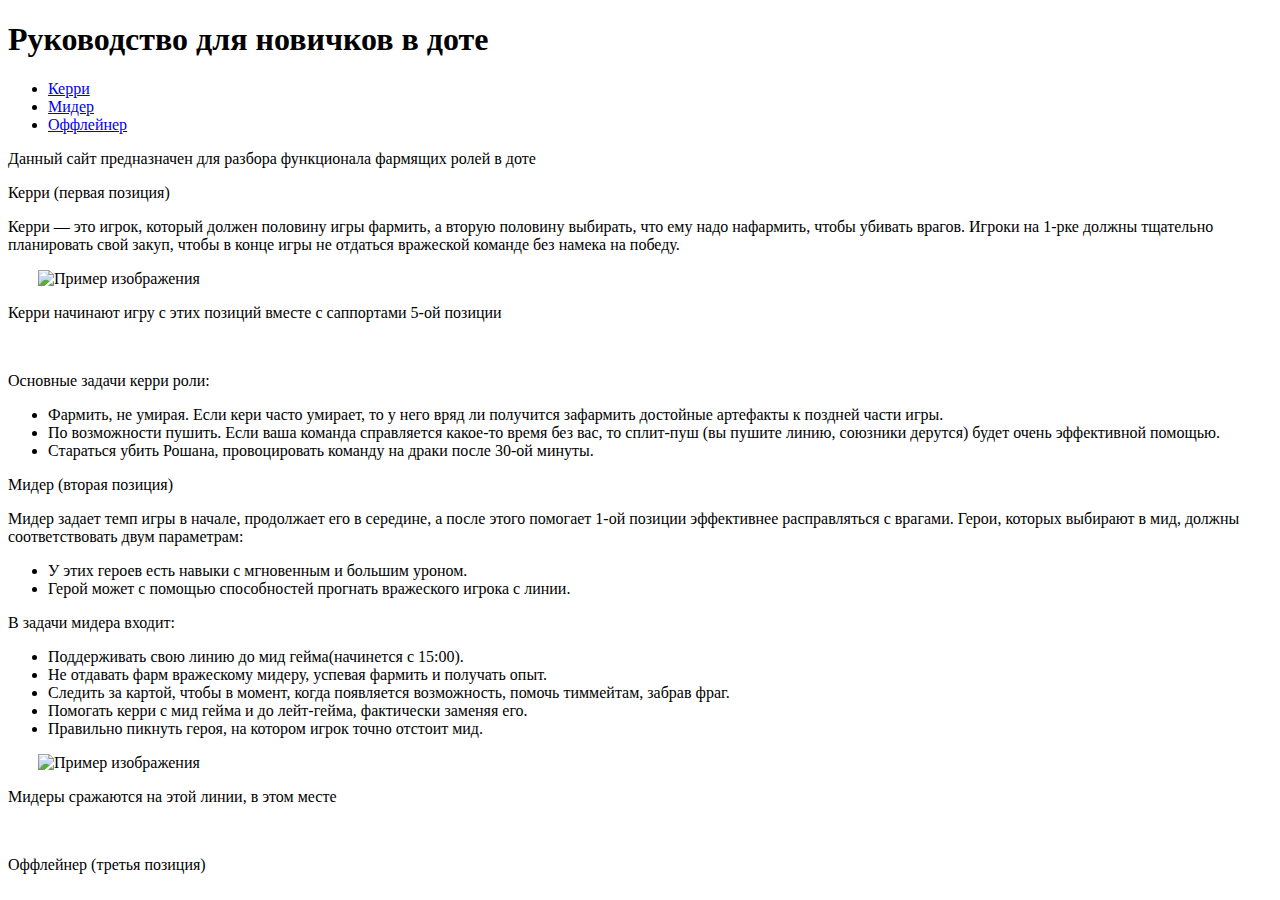
==== index.html @ 45c42ef4 "Почти конец" ====
<!DOCTYPE html>
<html lang="ru">
<head>
    <meta charset="UTF-8">
    <title>Введние в доту</title>
</head>
<body>
    <header>
        <h1>Руководство для новичков в доте</h1>
        <nav>
            <ul>
                <li><a href="#carry">Керри</a></li>
                <li><a href="#mid">Мидер</a></li>
                <li><a href="#harder">Оффлейнер</a></li>
            </ul>
        </nav>
    </header>
    <main>
        <section>
        <p>Данный сайт предназначен для разбора функционала фармящих ролей в доте</p>
        </section>
        <section id="carry">
            <p>Керри (первая позиция)</p>
            <p>Керри — это игрок, который должен половину игры фармить, а вторую половину выбирать, что ему надо нафармить, чтобы убивать врагов.
            Игроки на 1-рке должны тщательно планировать свой закуп, чтобы в конце игры не отдаться вражеской команде без намека на победу. 
            </p>
            <dif style="margin: 30px;">
                <img src="https://1lag.com/wp-content/uploads/2022/11/image-387.png" alt="Пример изображения" >
                <p>Керри начинают игру с этих позиций вместе с саппортами 5-ой позиции</p>
            </dif> 
            <p>Основные задачи керри роли:
                <ul>
                    <li>Фармить, не умирая. Если кери часто умирает, то у него вряд ли получится зафармить достойные артефакты к поздней части игры. </li>
                    <li>По возможности пушить. Если ваша команда справляется какое-то время без вас, то сплит-пуш (вы пушите линию, союзники дерутся) будет очень эффективной помощью. </li>
                    <li>Стараться убить Рошана, провоцировать команду на драки после 30-ой минуты.</li>
                </ul>
            </p>
        </section>
        <section id="mid">
            <p>Мидер (вторая позиция)</p>
            <p>Мидер задает темп игры в начале, продолжает его в середине, а после этого помогает 1-ой позиции эффективнее расправляться с врагами. Герои, которых выбирают в мид, должны соответствовать двум параметрам: 
                <ul>
                    <li>У этих героев есть навыки с мгновенным и большим уроном. </li>
                    <li>Герой может с помощью способностей прогнать вражеского игрока с линии. </li>
                </ul>
            </p>
            <p>В задачи мидера входит:
                <ul>
                    <li>Поддерживать свою линию до мид гейма(начинется с 15:00).</li>
                    <li>Не отдавать фарм вражескому мидеру, успевая фармить и получать опыт.</li>
                    <li>Следить за картой, чтобы в момент, когда появляется возможность, помочь тиммейтам, забрав фраг. </li>
                    <li>Помогать керри с мид гейма и до лейт-гейма, фактически заменяя его. </li>
                    <li>Правильно пикнуть героя, на котором игрок точно отстоит мид. </li>
                </ul>
            </p>
            <dif style="margin: 30px;">
                <img src="https://1lag.com/wp-content/uploads/2022/11/image-389.png" alt="Пример изображения" >
                <p>Мидеры сражаются на этой линии, в этом месте</p>
            </dif>
        </section>
        <section id="harder">
            <p>Оффлейнер (третья позиция)</p>

        </section>
    </main>

    
    
</body>
</html>
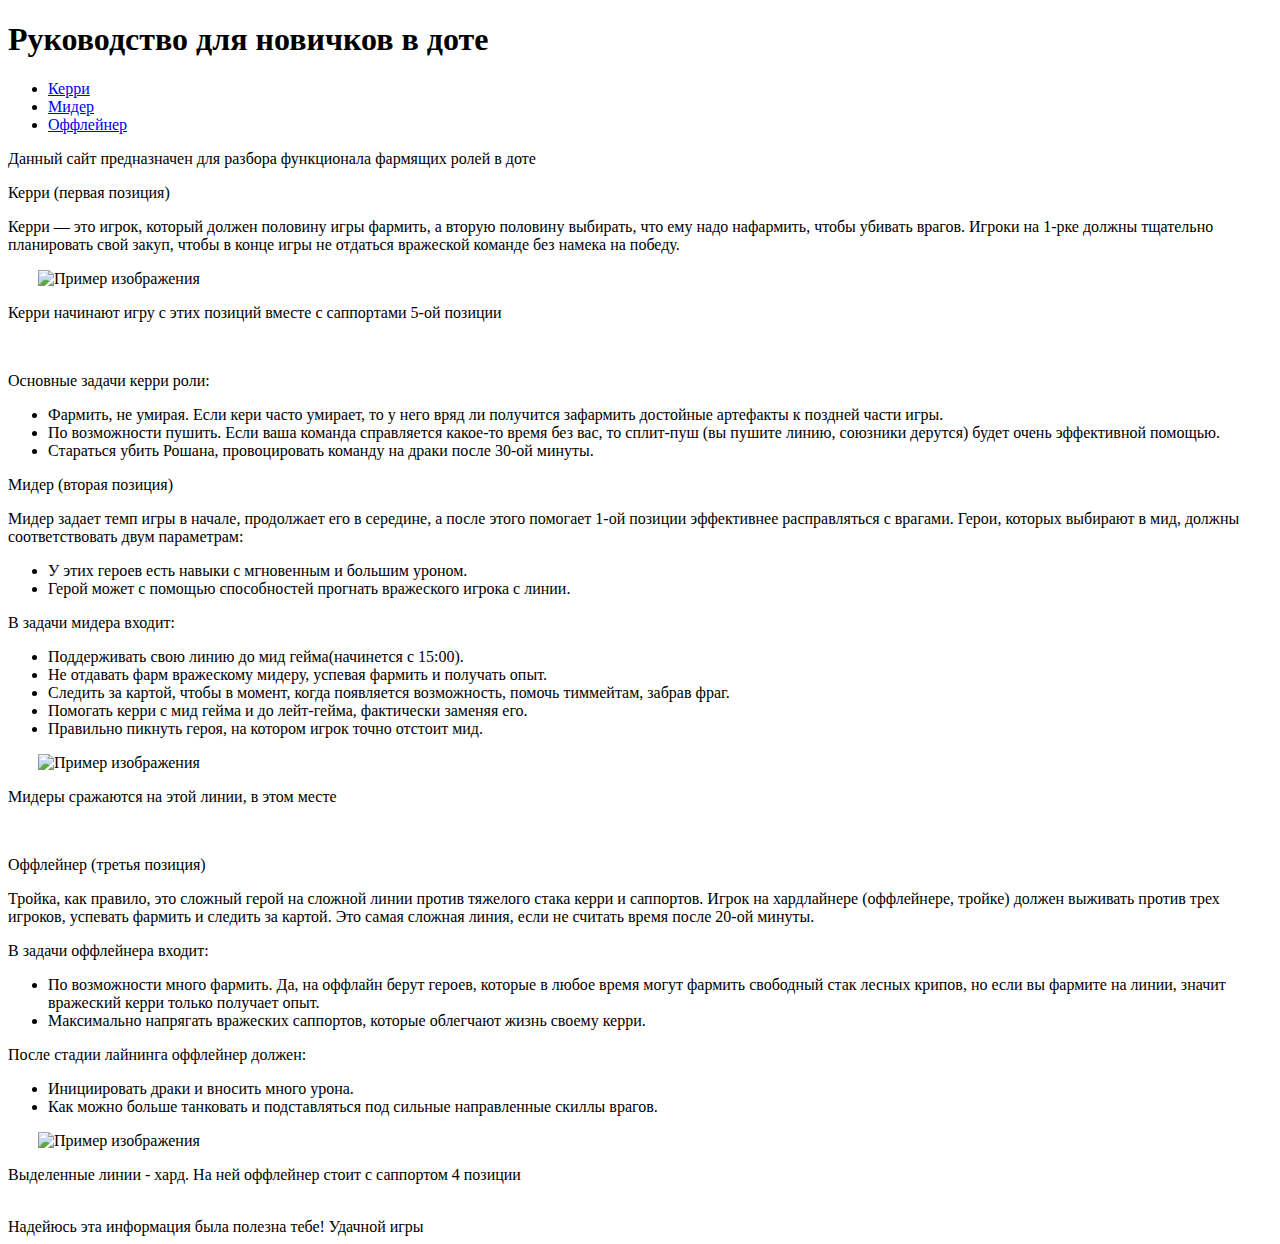
==== commit c397224a: "Страница без css" ====
--- a/index.html
+++ b/index.html
@@ -60,10 +60,28 @@
         </section>
         <section id="harder">
             <p>Оффлейнер (третья позиция)</p>
-
+            <p>Тройка, как правило, это сложный герой на сложной линии против тяжелого стака керри и саппортов. 
+                Игрок на хардлайнере (оффлейнере, тройке) должен выживать против трех игроков, успевать фармить и следить за картой. 
+                Это самая сложная линия, если не считать время после 20-ой минуты.</p>
+            <p>В задачи оффлейнера входит:
+                <ul>
+                    <li>По возможности много фармить. Да, на оффлайн берут героев, которые в любое время могут фармить свободный стак лесных крипов, но если вы фармите на линии, значит вражеский керри только получает опыт. </li>
+                    <li>Максимально напрягать вражеских саппортов, которые облегчают жизнь своему керри. </li>
+                </ul>
+            </p>
+            <p>После стадии лайнинга оффлейнер должен:
+                <ul>
+                    <li>Инициировать драки и вносить много урона.</li>
+                    <li>Как можно больше танковать и подставляться под сильные направленные скиллы врагов. </li>
+                </ul>
+            </p>
+            <dif style="margin: 30px;">
+                <img src="https://1lag.com/wp-content/uploads/2022/11/image-391.png" alt="Пример изображения" >
+                <p>Выделенные линии - хард. На ней оффлейнер стоит с саппортом 4 позиции</p>
+            </dif>
         </section>
     </main>
-
+    <footer>Надейюсь эта информация была полезна тебе! Удачной игры</footer>
     
     
 </body>
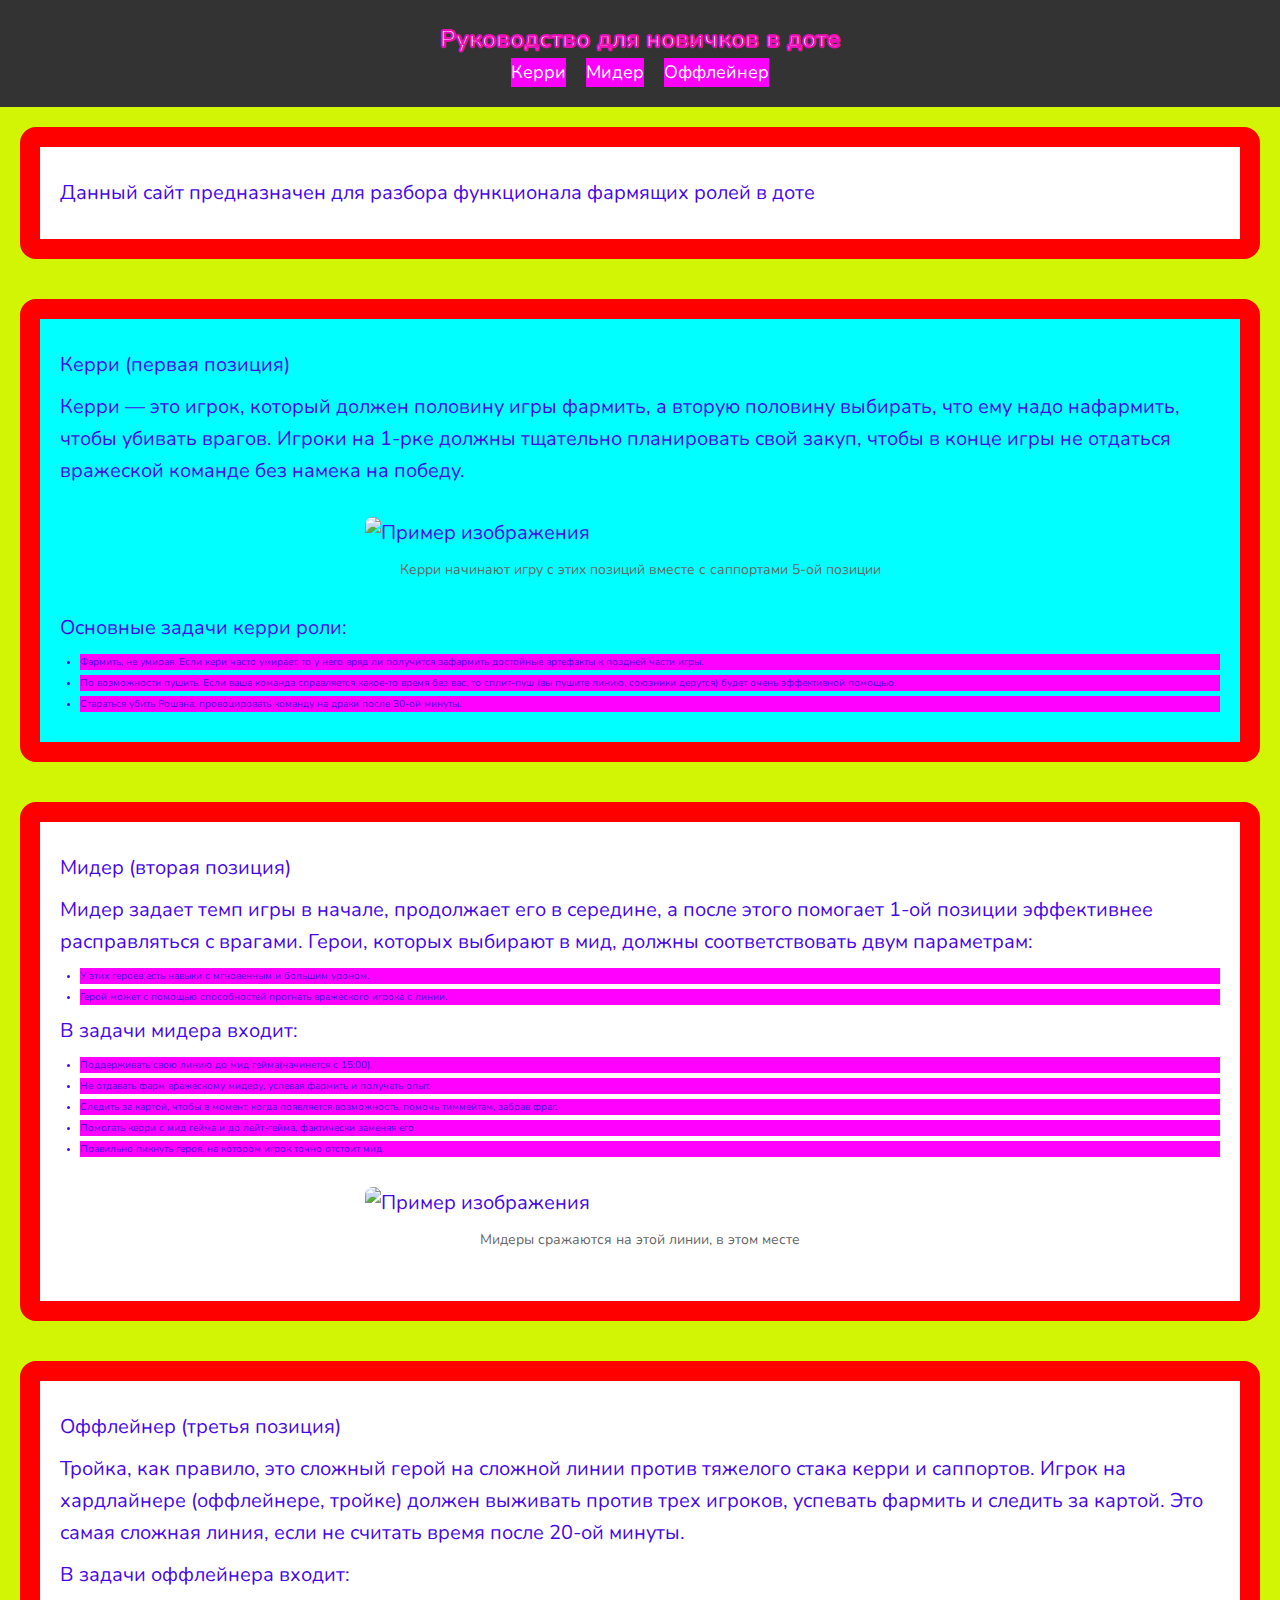
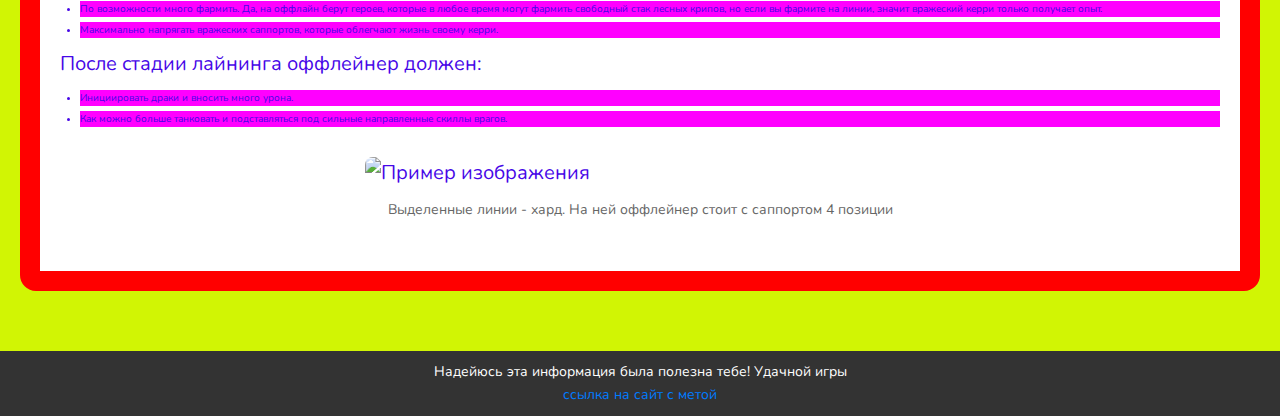
==== commit 17964c04: "lab3" ====
--- a/index.html
+++ b/index.html
@@ -3,6 +3,8 @@
 <head>
     <meta charset="UTF-8">
     <title>Введние в доту</title>
+    <link rel="stylesheet" href="ok.css">
+    <link href="https://fonts.googleapis.com/css2?family=Nunito:ital,wght@0,200..1000;1,200..1000&display=swap" rel="stylesheet">
 </head>
 <body>
     <header>
@@ -24,10 +26,10 @@
             <p>Керри — это игрок, который должен половину игры фармить, а вторую половину выбирать, что ему надо нафармить, чтобы убивать врагов.
             Игроки на 1-рке должны тщательно планировать свой закуп, чтобы в конце игры не отдаться вражеской команде без намека на победу. 
             </p>
-            <dif style="margin: 30px;">
+            <div style="margin: 30px;">
                 <img src="https://1lag.com/wp-content/uploads/2022/11/image-387.png" alt="Пример изображения" >
                 <p>Керри начинают игру с этих позиций вместе с саппортами 5-ой позиции</p>
-            </dif> 
+            </div> 
             <p>Основные задачи керри роли:
                 <ul>
                     <li>Фармить, не умирая. Если кери часто умирает, то у него вряд ли получится зафармить достойные артефакты к поздней части игры. </li>
@@ -53,10 +55,10 @@
                     <li>Правильно пикнуть героя, на котором игрок точно отстоит мид. </li>
                 </ul>
             </p>
-            <dif style="margin: 30px;">
+            <div style="margin: 30px;">
                 <img src="https://1lag.com/wp-content/uploads/2022/11/image-389.png" alt="Пример изображения" >
                 <p>Мидеры сражаются на этой линии, в этом месте</p>
-            </dif>
+            </div>
         </section>
         <section id="harder">
             <p>Оффлейнер (третья позиция)</p>
@@ -70,18 +72,21 @@
                 </ul>
             </p>
             <p>После стадии лайнинга оффлейнер должен:
+                
                 <ul>
                     <li>Инициировать драки и вносить много урона.</li>
                     <li>Как можно больше танковать и подставляться под сильные направленные скиллы врагов. </li>
                 </ul>
             </p>
-            <dif style="margin: 30px;">
+            <div style="margin: 30px;">
                 <img src="https://1lag.com/wp-content/uploads/2022/11/image-391.png" alt="Пример изображения" >
                 <p>Выделенные линии - хард. На ней оффлейнер стоит с саппортом 4 позиции</p>
-            </dif>
+            </div>
         </section>
     </main>
-    <footer>Надейюсь эта информация была полезна тебе! Удачной игры</footer>
+    <footer>Надейюсь эта информация была полезна тебе! Удачной игры
+        <li><a href="https://dota2protracker.com"> ссылка на сайт с метой</a></li>
+    </footer>
     
     
 </body>
--- a/ok.css
+++ b/ok.css
@@ -0,0 +1,128 @@
+html {
+    scroll-behavior: smooth;
+}
+
+body {
+    font-family: Nunito;
+    font-size: 20px;
+    font-weight: 400;
+    line-height: 1.6;
+    margin: 0;
+    padding: 0;
+    background-color: #d1f504;
+    color: #4707e7;
+    cursor: url(cur.png), auto;
+}
+
+header {
+    background-color: #333;
+    color: white;
+    padding: 20px 10px;
+    text-align: center;
+}
+
+header h1 {
+    margin: 0;
+    font-size: 24px;
+}
+
+nav ul {
+    list-style: none;
+    padding: 0;
+    margin: 0;
+    display: flex;
+    justify-content: center;
+    gap: 20px;
+}
+
+nav ul li {
+    display: inline;
+}
+
+nav ul li a {
+    color: white;
+    text-decoration: none;
+    font-size: 18px;
+}
+
+nav ul li a:hover {
+    text-decoration: underline;
+}
+
+main {
+    padding: 20px;
+}
+
+section {
+    margin-bottom: 40px;
+    padding: 20px;
+    background: white;
+    border-radius: 16px;
+    border: 20px solid red;
+}
+
+section p {
+    margin: 10px 0;
+}
+
+section ul {
+    margin: 10px 0 10px 20px;
+    padding-left: 0;
+}
+
+section ul li {
+    margin: 5px 0;
+}
+
+section img {
+    max-width: 100%;
+    height: auto;
+    display: block;
+    margin: 10px auto;
+    border-radius: 8px;
+    
+}
+
+section div p {
+    font-size: 14px;
+    text-align: center;
+    margin-top: 10px;
+    color: #666;
+}
+
+a {
+    color: #007BFF;
+    text-decoration: none;
+}
+
+a:hover {
+    text-decoration: underline;
+}
+
+footer {
+    background-color: #333;
+    color: white;
+    text-align: center;
+    padding: 10px;
+    font-size: 14px;
+    
+}
+
+img {
+    width: 50%;
+    height: 50%;
+    object-fit: cover;
+  }
+ul>li{
+    background-color: magenta;
+    font-size: 10px;
+}
+
+h1 {
+    -webkit-text-stroke: 2px rgb(233, 15, 182);
+    color: white;
+  }
+
+#carry {
+    background-color: aqua;
+}
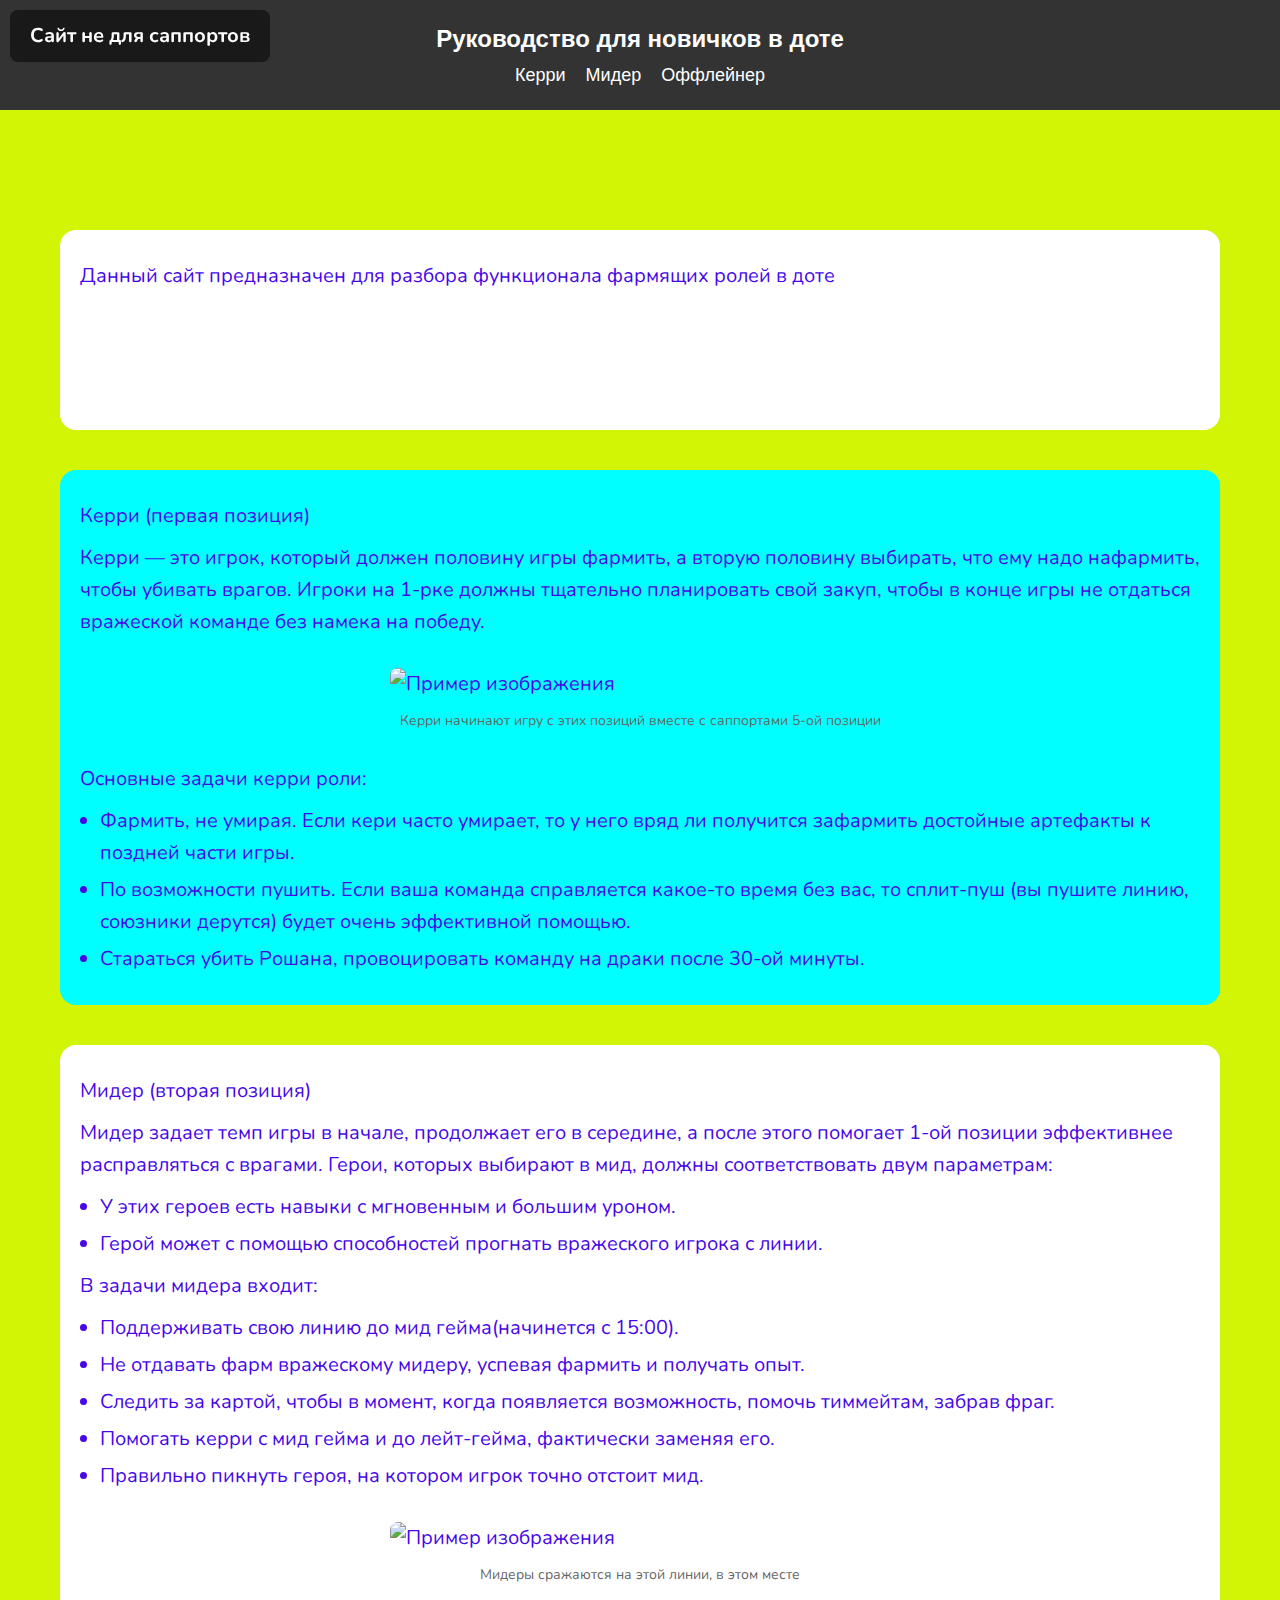
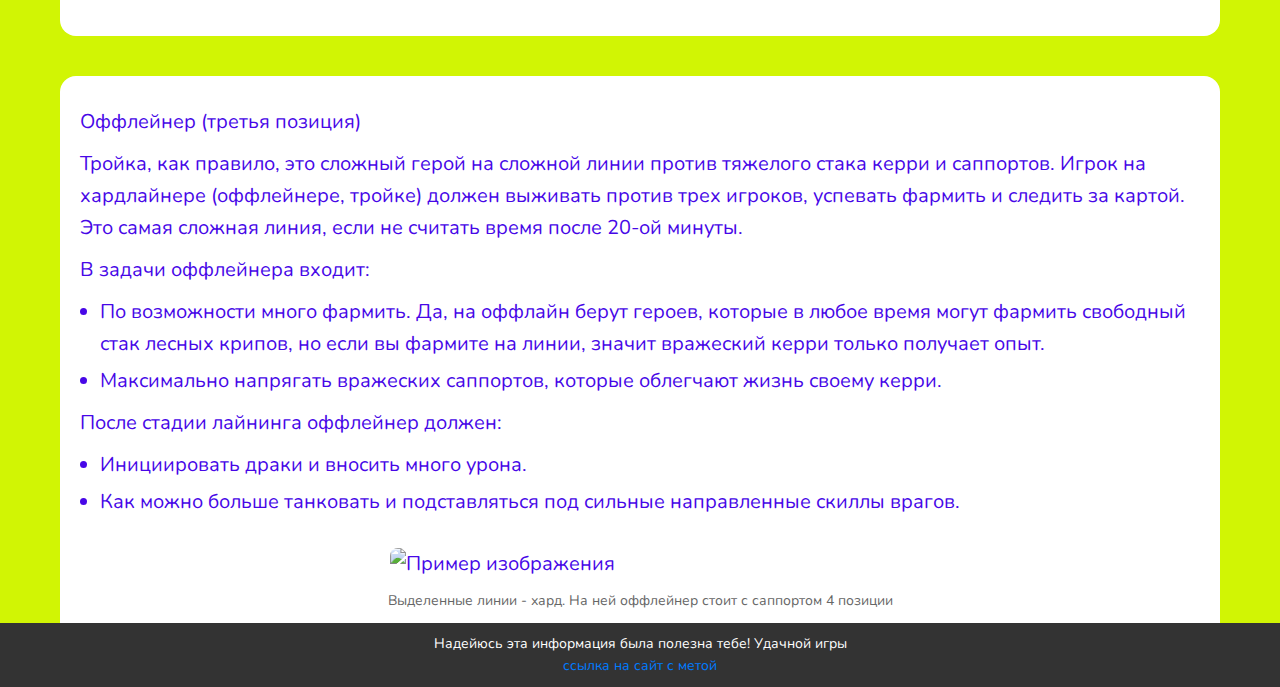
==== commit 36973bf6: "4lab" ====
--- a/index.html
+++ b/index.html
@@ -83,6 +83,10 @@
                 <p>Выделенные линии - хард. На ней оффлейнер стоит с саппортом 4 позиции</p>
             </div>
         </section>
+        <!-- Абсолютно позиционированный элемент -->
+        <div id="absolute-message">
+            Сайт не для саппортов
+        </div>
     </main>
     <footer>Надейюсь эта информация была полезна тебе! Удачной игры
         <li><a href="https://dota2protracker.com"> ссылка на сайт с метой</a></li>
@@ -90,4 +94,4 @@
     
     
 </body>
-</html>+</html>
--- a/ok.css
+++ b/ok.css
@@ -1,9 +1,14 @@
+
+* {
+    box-sizing: border-box;
+}
+
 html {
     scroll-behavior: smooth;
 }
 
 body {
-    font-family: Nunito;
+    font-family: Nunito, sans-serif;
     font-size: 20px;
     font-weight: 400;
     line-height: 1.6;
@@ -12,18 +17,25 @@
     background-color: #d1f504;
     color: #4707e7;
     cursor: url(cur.png), auto;
+    height: 100%;
+    width: 100%;
 }
 
 header {
+    font-family: Arial;
     background-color: #333;
     color: white;
     padding: 20px 10px;
     text-align: center;
+    width: 100%;
+    height: auto;
+    position: relative; /* Позиционирование для использования в дальнейшем */
 }
 
 header h1 {
     margin: 0;
     font-size: 24px;
+    width: 100%;
 }
 
 nav ul {
@@ -33,6 +45,8 @@
     display: flex;
     justify-content: center;
     gap: 20px;
+    width: 100%;
+    max-width: 1500px; /* Ограничиваем максимальную ширину */
 }
 
 nav ul li {
@@ -51,6 +65,10 @@
 
 main {
     padding: 20px;
+    width: 100%;
+    max-width: 1200px;
+    min-width: 320px; /* Минимальная ширина для мобильных устройств */
+    margin: 0 auto; /* Центрируем основной контент */
 }
 
 section {
@@ -58,11 +76,16 @@
     padding: 20px;
     background: white;
     border-radius: 16px;
-    border: 20px solid red;
+    width: 100%;
+    max-width: 100%; /* Ширина будет адаптироваться к родительскому элементу */
+    min-height: 200px; /* Минимальная высота секции */
+    position: relative; /* Позиционирование для контента внутри секции */
+    top: 100px;
 }
 
 section p {
     margin: 10px 0;
+    
 }
 
 section ul {
@@ -80,7 +103,9 @@
     display: block;
     margin: 10px auto;
     border-radius: 8px;
-    
+    width: 100%;
+    max-width: 500px; /* Ограничиваем максимальную ширину для изображений */
+    min-width: 150px; /* Минимальная ширина изображения */
 }
 
 section div p {
@@ -105,24 +130,38 @@
     text-align: center;
     padding: 10px;
     font-size: 14px;
-    
+    position: relative; /* Позиционирование для работы с z-index */
+    width: 100%;
 }
 
 img {
-    width: 50%;
-    height: 50%;
-    object-fit: cover;
-  }
-ul>li{
-    background-color: magenta;
-    font-size: 10px;
+    width: 100%; /* Все изображения адаптируются к ширине родительского контейнера */
+    height: auto;
+    object-fit: contain; /* Сохранение пропорций изображений */
+    max-width: 600px;
+    min-width: 100px;
 }
-
-h1 {
-    -webkit-text-stroke: 2px rgb(233, 15, 182);
-    color: white;
-  }
 
 #carry {
     background-color: aqua;
+    width: 100%;
+    max-width: 1500px;
+    min-width: 200px;
+    position: relative; /* Позиционирование для конкретного элемента */
+    z-index: 5;
 }
+
+/* Абсолютное позиционирование для надписи */
+#absolute-message {
+    position: absolute;
+    position: fixed; /* Фиксированное позиционирование */
+    top: 10px; /* Располагаем в 10px от верхнего края */
+    left: 10px; /* Располагаем в 10px от левого края */
+    background-color: rgba(0, 0, 0, 0.5); /* Полупрозрачный черный фон */
+    color: white;
+    padding: 10px 20px;
+    font-size: 20px;
+    font-weight: bold;
+    border-radius: 8px;
+    z-index: 20; /* Устанавливаем z-index для отображения над другими элементами */
+}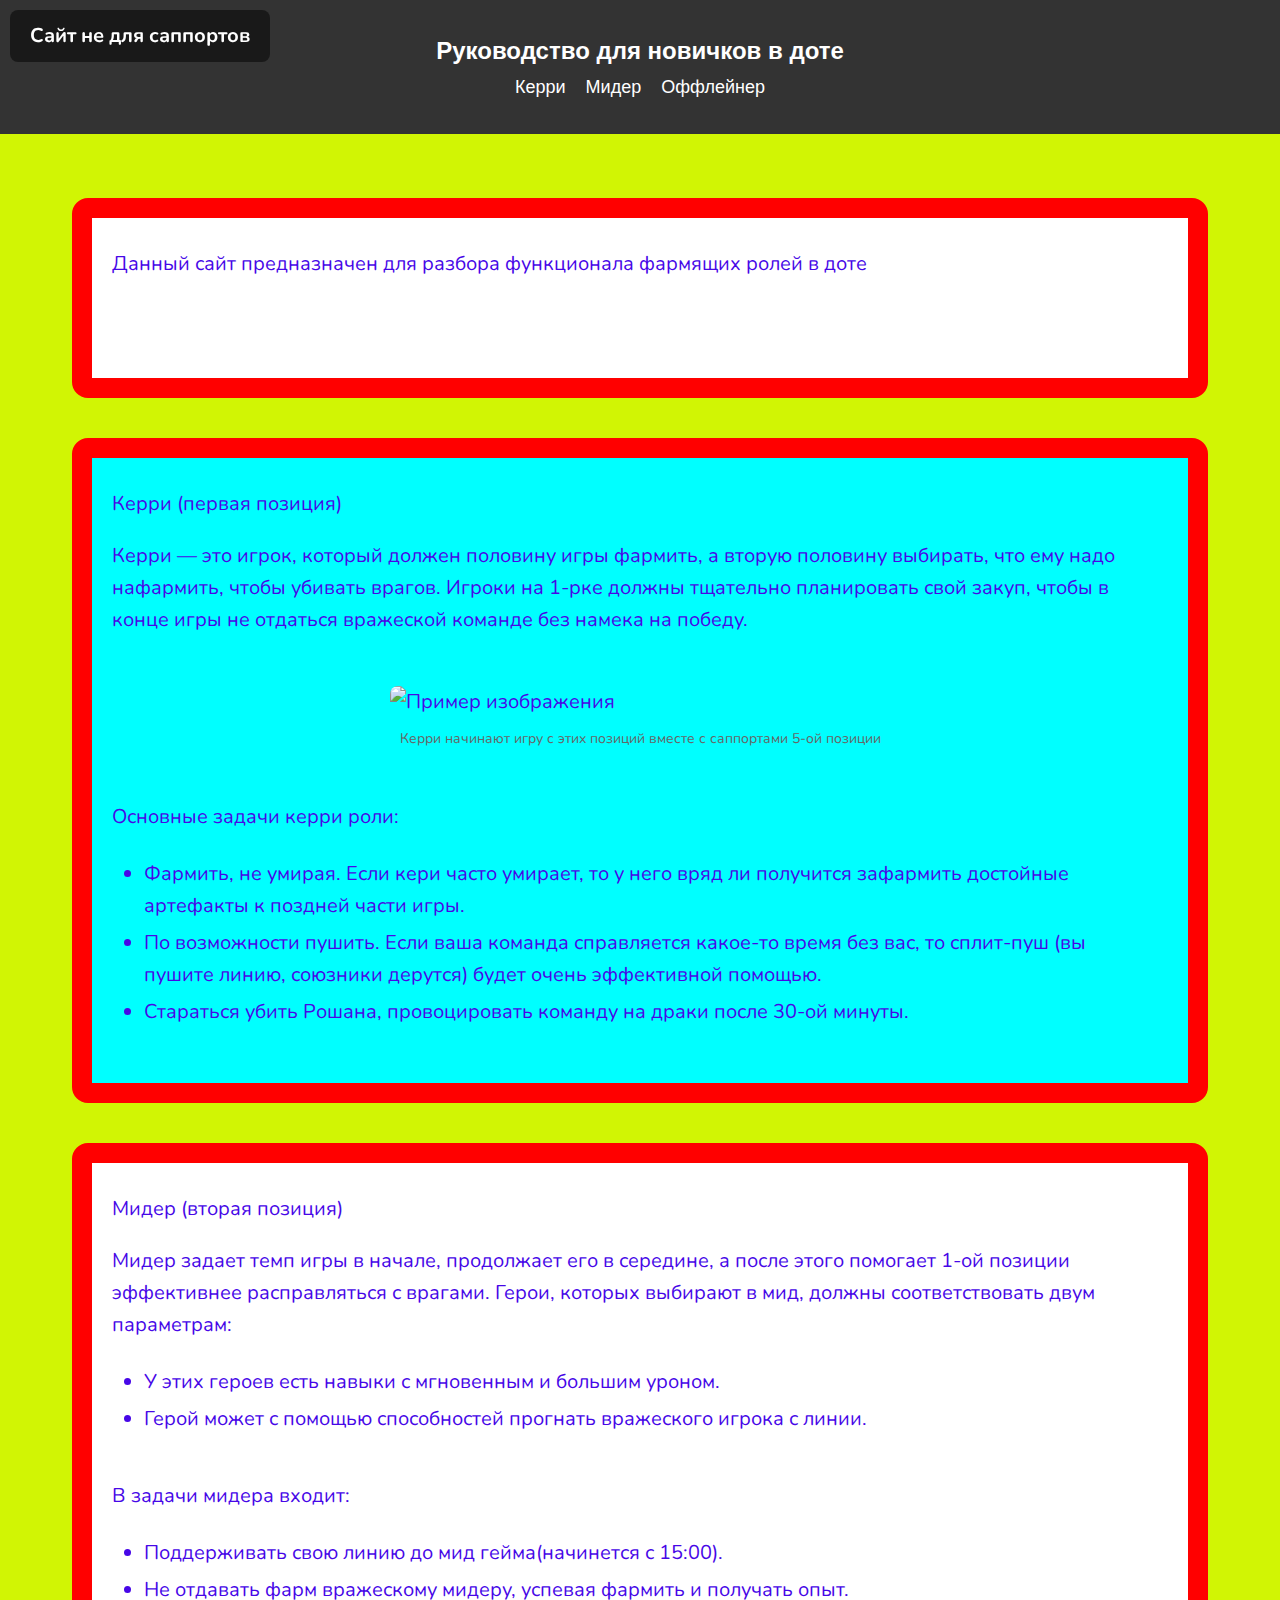
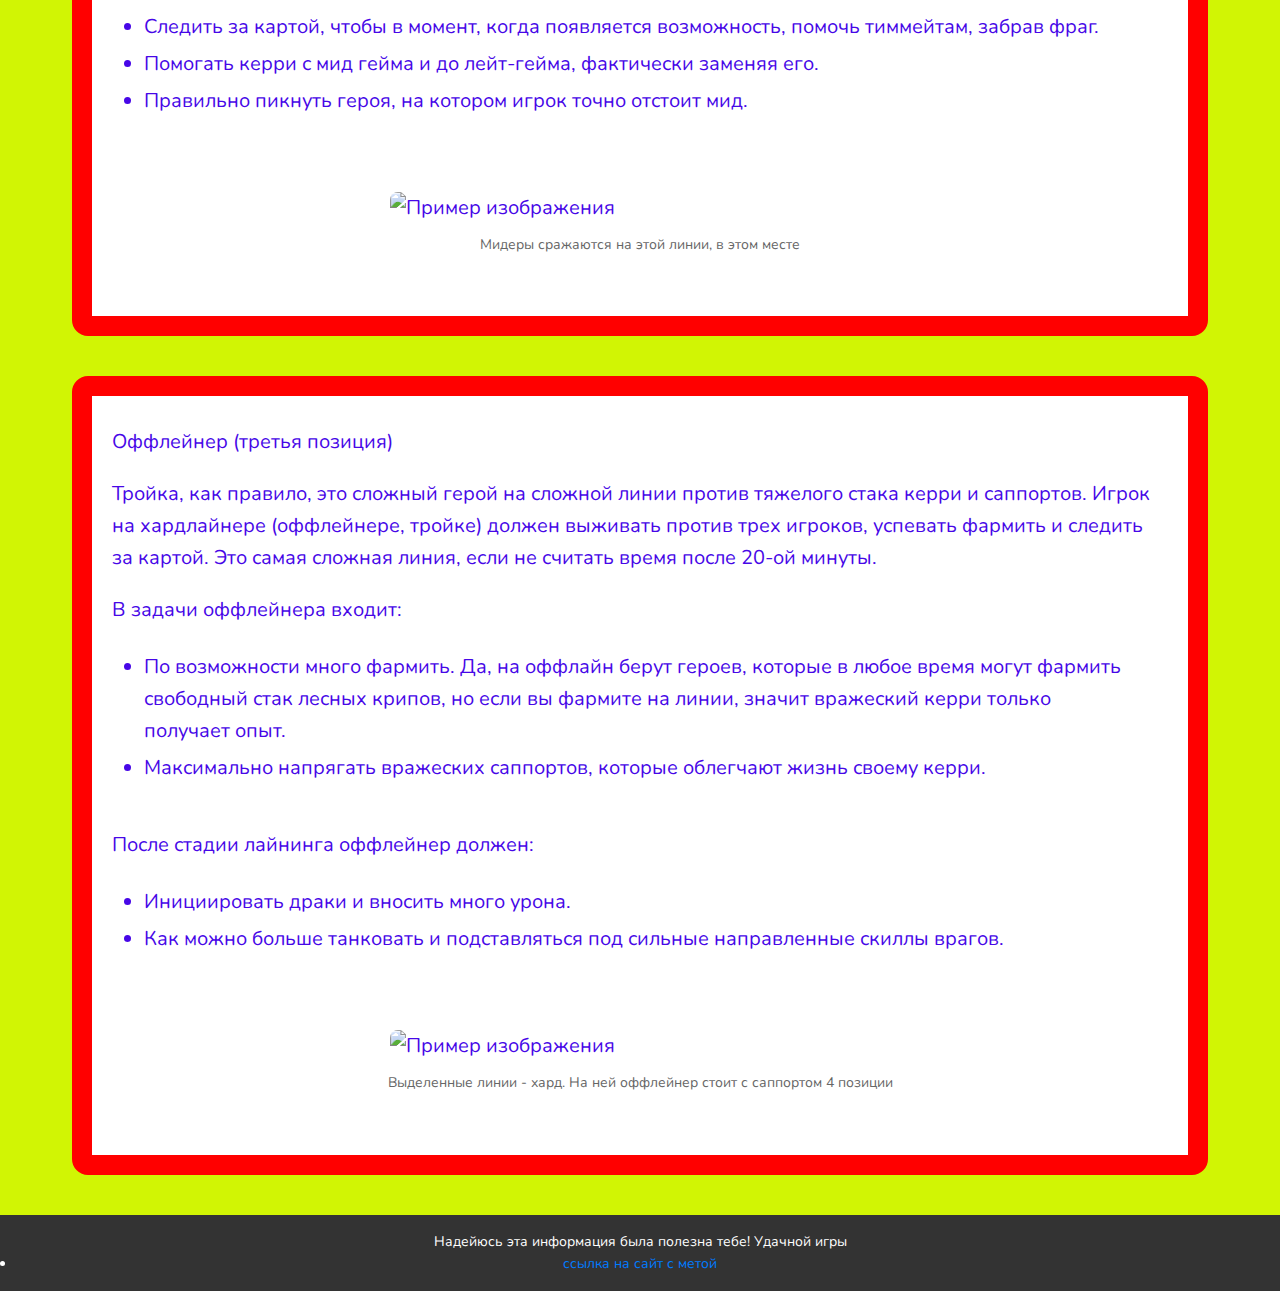
==== commit 4051eb55: "net" ====
--- a/index.html
+++ b/index.html
@@ -94,4 +94,4 @@
     
     
 </body>
-</html>
+</html>--- a/ok.css
+++ b/ok.css
@@ -1,4 +1,3 @@
-
 * {
     box-sizing: border-box;
 }
@@ -8,33 +7,36 @@
 }
 
 body {
-    font-family: Nunito, sans-serif;
-    font-size: 20px;
+    font-family: 'Nunito', sans-serif;
+    font-size: 1.25rem; /* Изменено на rem */
     font-weight: 400;
     line-height: 1.6;
     margin: 0;
     padding: 0;
-    background-color: #d1f504;
-    color: #4707e7;
-    cursor: url(cur.png), auto;
+    background-color: #d1f504; /* HEX */
+    color: rgba(71, 7, 231, 1); /* RGBA */
+    cursor: url('cur.png'), auto; /* Путь к файлу курсора */
     height: 100%;
     width: 100%;
 }
 
 header {
-    font-family: Arial;
-    background-color: #333;
+    font-family: Arial, sans-serif;
+    background-color: #333; /* HEX */
     color: white;
-    padding: 20px 10px;
+    padding: 2rem 1rem; /* Используем rem */
     text-align: center;
     width: 100%;
     height: auto;
-    position: relative; /* Позиционирование для использования в дальнейшем */
+    position: relative;
+    display: flex; /* Добавлено для flex */
+    flex-wrap: wrap;
+    justify-content: center; /* Центрируем элементы по горизонтали */
 }
 
 header h1 {
     margin: 0;
-    font-size: 24px;
+    font-size: 1.5rem; /* Используем rem */
     width: 100%;
 }
 
@@ -42,11 +44,11 @@
     list-style: none;
     padding: 0;
     margin: 0;
-    display: flex;
+    display: flex; /* Добавлено для flex */
     justify-content: center;
-    gap: 20px;
+    gap: 1.25rem; /* Используем rem */
     width: 100%;
-    max-width: 1500px; /* Ограничиваем максимальную ширину */
+    max-width: 1500px;
 }
 
 nav ul li {
@@ -56,7 +58,7 @@
 nav ul li a {
     color: white;
     text-decoration: none;
-    font-size: 18px;
+    font-size: 1.125rem; /* Используем rem */
 }
 
 nav ul li a:hover {
@@ -64,59 +66,61 @@
 }
 
 main {
-    padding: 20px;
+    padding: 2rem;
     width: 100%;
-    max-width: 1200px;
-    min-width: 320px; /* Минимальная ширина для мобильных устройств */
-    margin: 0 auto; /* Центрируем основной контент */
+    max-width: 75rem; /* Используем rem */
+    min-width: 320px;
+    margin: 0 auto;
 }
 
 section {
-    margin-bottom: 40px;
-    padding: 20px;
+    margin-bottom: 2.5rem; /* Используем rem */
+    padding: 1.25rem;
     background: white;
-    border-radius: 16px;
+    border-radius: 1rem;
     width: 100%;
-    max-width: 100%; /* Ширина будет адаптироваться к родительскому элементу */
-    min-height: 200px; /* Минимальная высота секции */
-    position: relative; /* Позиционирование для контента внутри секции */
-    top: 100px;
+    max-width: 100%;
+    min-height: 200px;
+    position: relative;
+    top: 2rem;
+    border-radius: 1rem;
+    border: 1.25rem solid hsl(0, 100%, 50%);
+    display: flex; /* Добавлено для flex */
+    flex-direction: column; /* Вертикальное расположение элементов */
 }
 
 section p {
-    margin: 10px 0;
-    
+    margin: 0.625rem 0;
 }
 
 section ul {
-    margin: 10px 0 10px 20px;
+    margin: 0.625rem 0;
     padding-left: 0;
 }
 
 section ul li {
-    margin: 5px 0;
+    margin: 0.3125rem 2rem;
 }
 
 section img {
     max-width: 100%;
     height: auto;
     display: block;
-    margin: 10px auto;
-    border-radius: 8px;
-    width: 100%;
-    max-width: 500px; /* Ограничиваем максимальную ширину для изображений */
-    min-width: 150px; /* Минимальная ширина изображения */
+    margin: 0.625rem auto;
+    border-radius: 0.5rem;
+    max-width: 31.25rem; /* Используем rem */
+    min-width: 9.375rem; /* Используем rem */
 }
 
 section div p {
-    font-size: 14px;
+    font-size: 0.875rem; /* Используем rem */
     text-align: center;
-    margin-top: 10px;
-    color: #666;
+    margin-top: 0.625rem;
+    color: rgba(102, 102, 102, 1); /* RGBA */
 }
 
 a {
-    color: #007BFF;
+    color: #007BFF; /* HEX */
     text-decoration: none;
 }
 
@@ -125,43 +129,42 @@
 }
 
 footer {
-    background-color: #333;
+    background-color: #333; /* HEX */
     color: white;
     text-align: center;
-    padding: 10px;
-    font-size: 14px;
-    position: relative; /* Позиционирование для работы с z-index */
+    padding: 1rem;
+    font-size: 0.875rem; /* Используем rem */
+    position: relative;
     width: 100%;
 }
 
 img {
-    width: 100%; /* Все изображения адаптируются к ширине родительского контейнера */
+    width: 100%;
     height: auto;
-    object-fit: contain; /* Сохранение пропорций изображений */
-    max-width: 600px;
-    min-width: 100px;
+    object-fit: contain;
+    max-width: 37.5rem; /* Используем rem */
+    min-width: 6.25rem; 
 }
 
 #carry {
     background-color: aqua;
     width: 100%;
     max-width: 1500px;
-    min-width: 200px;
-    position: relative; /* Позиционирование для конкретного элемента */
+    min-width: 12.5rem;
+    position: relative;
     z-index: 5;
 }
 
 /* Абсолютное позиционирование для надписи */
 #absolute-message {
-    position: absolute;
-    position: fixed; /* Фиксированное позиционирование */
-    top: 10px; /* Располагаем в 10px от верхнего края */
-    left: 10px; /* Располагаем в 10px от левого края */
-    background-color: rgba(0, 0, 0, 0.5); /* Полупрозрачный черный фон */
+    position: fixed;
+    top: 0.625rem; /* Используем rem */
+    left: 0.625rem;
+    background-color: rgba(0, 0, 0, 0.5); /* Полупрозрачный фон */
     color: white;
-    padding: 10px 20px;
-    font-size: 20px;
+    padding: 0.625rem 1.25rem;
+    font-size: 1.25rem; /* Используем rem */
     font-weight: bold;
-    border-radius: 8px;
-    z-index: 20; /* Устанавливаем z-index для отображения над другими элементами */
+    border-radius: 0.5rem;
+    z-index: 10;
 }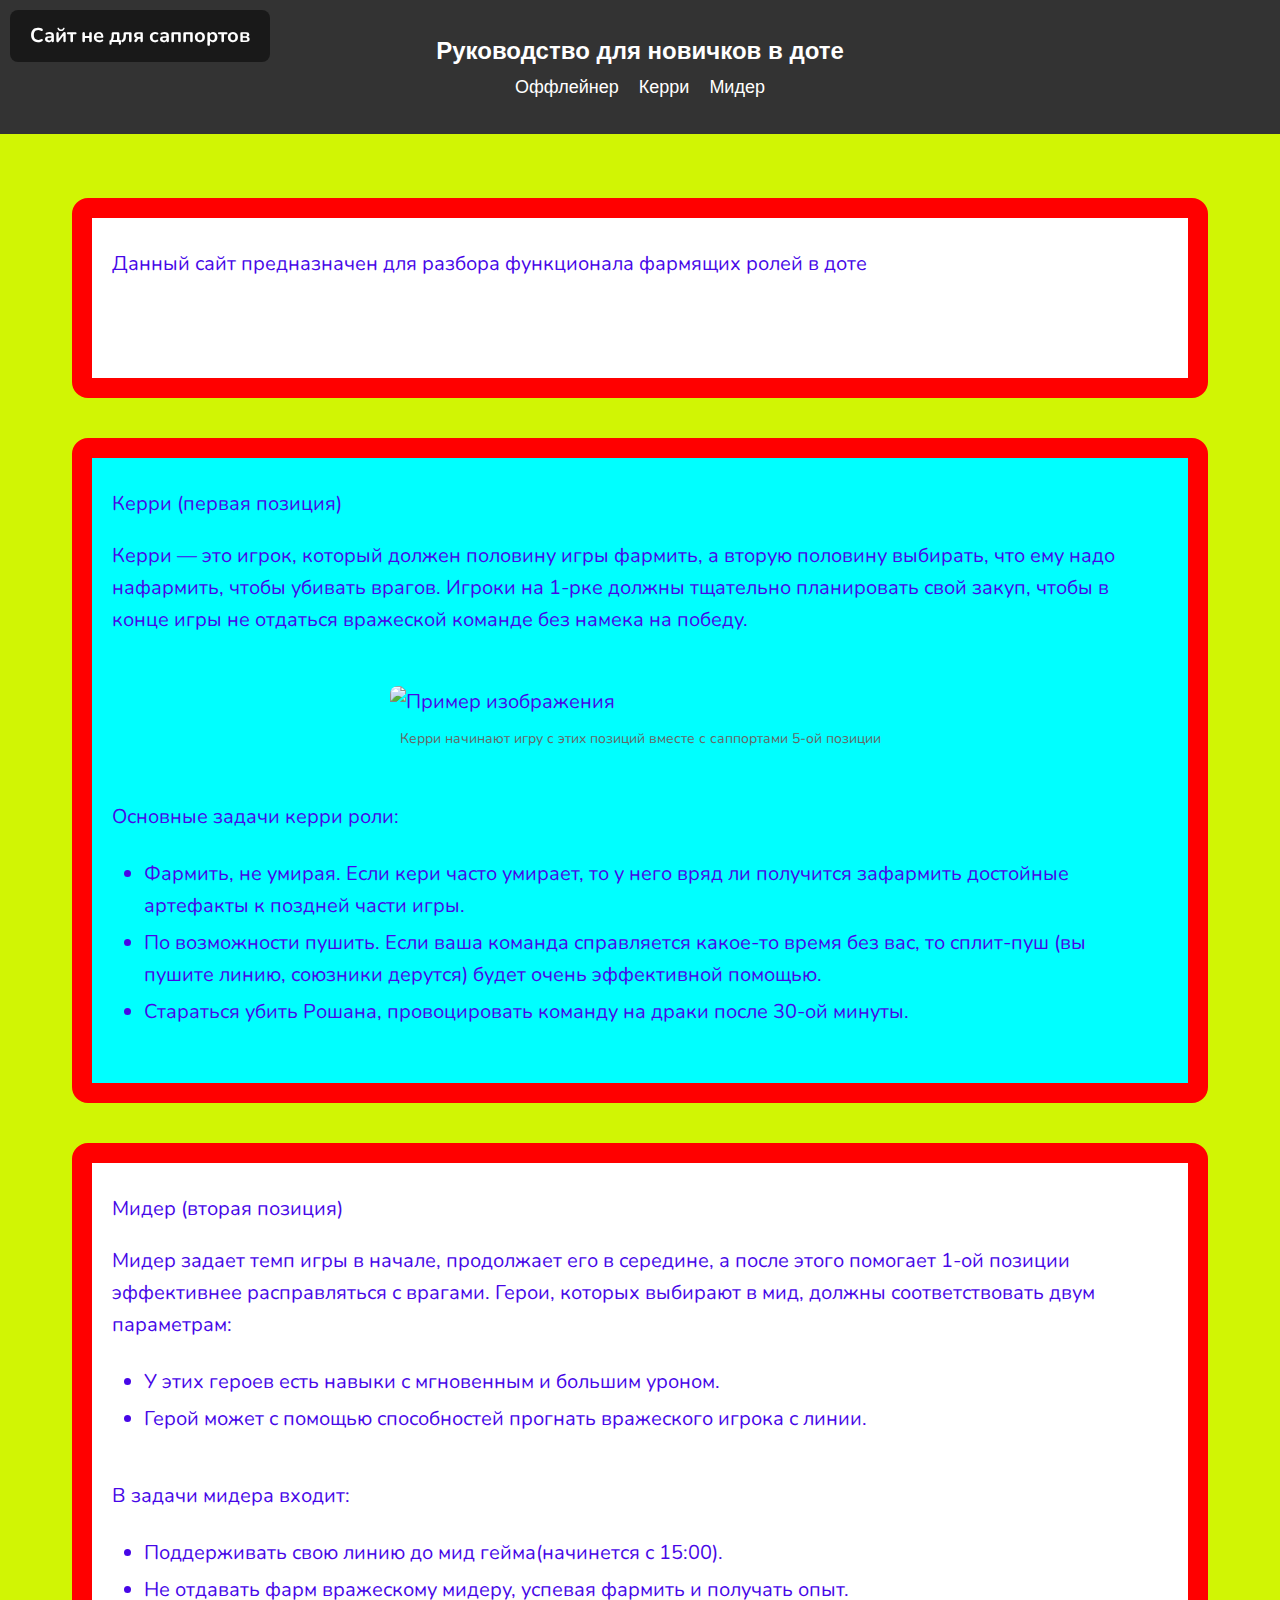
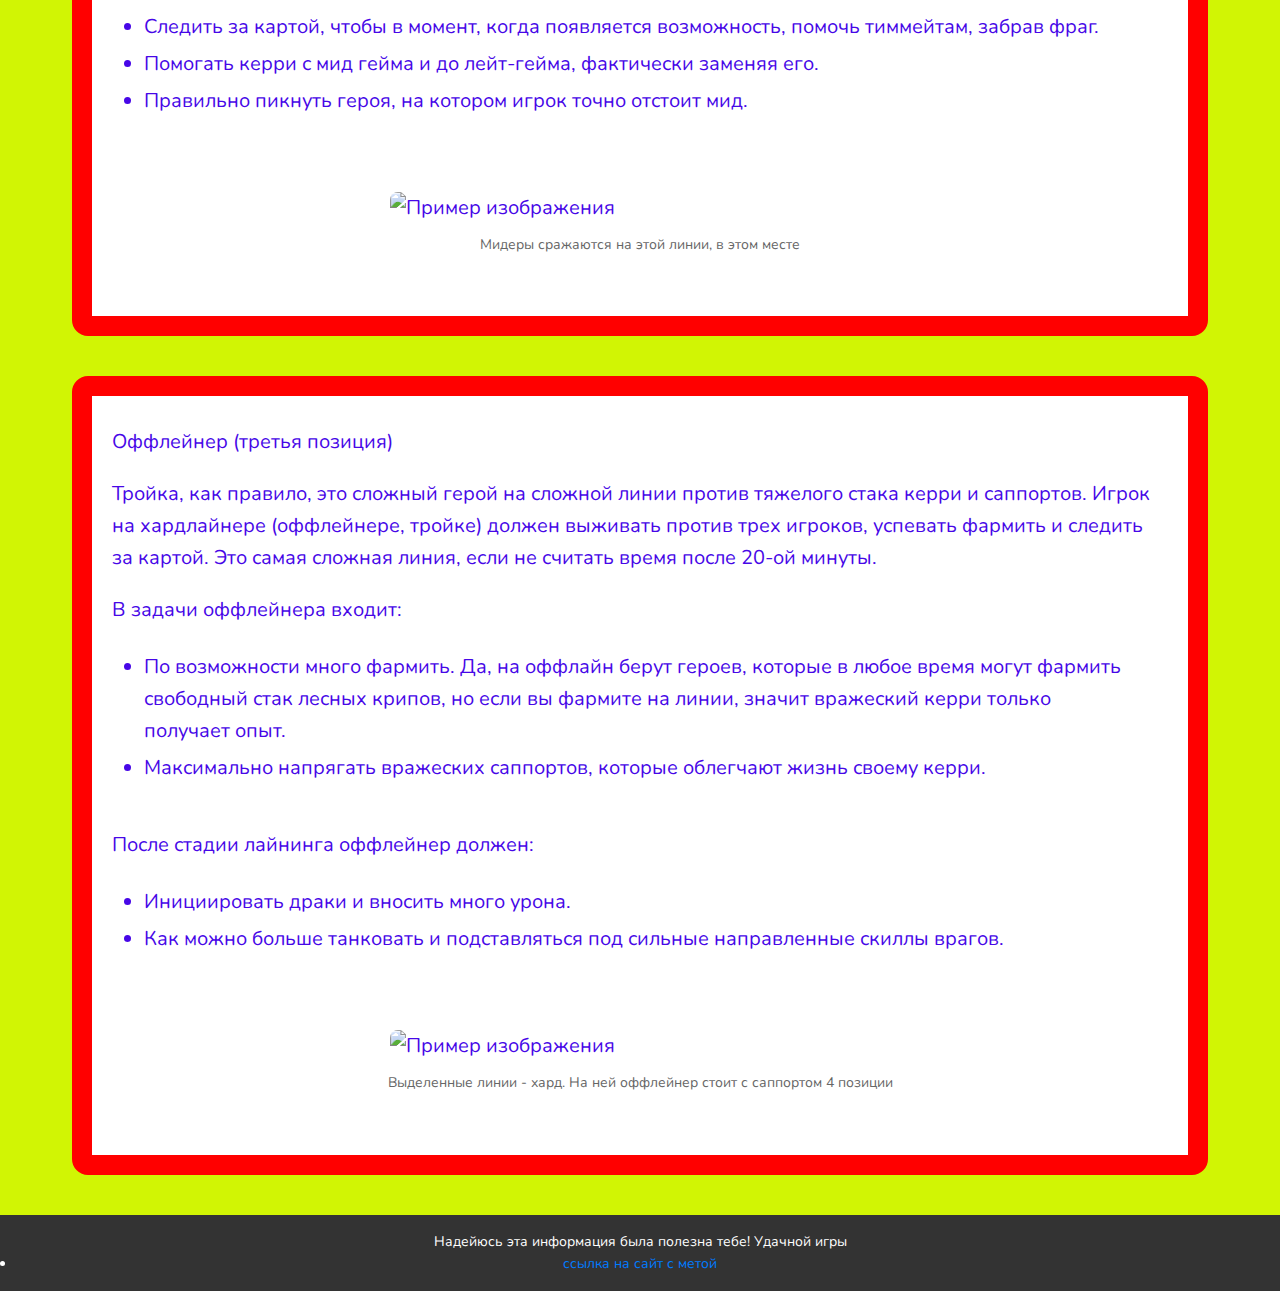
==== commit 8a34c240: "c" ====
--- a/index.html
+++ b/index.html
@@ -11,9 +11,9 @@
         <h1>Руководство для новичков в доте</h1>
         <nav>
             <ul>
-                <li><a href="#carry">Керри</a></li>
-                <li><a href="#mid">Мидер</a></li>
-                <li><a href="#harder">Оффлейнер</a></li>
+                <li class="car"><a href="#carry">Керри</a></li>
+                <li class="mid"><a href="#mid">Мидер</a></li>
+                <li class="hard"><a href="#harder">Оффлейнер</a></li>
             </ul>
         </nav>
     </header>
@@ -94,4 +94,4 @@
     
     
 </body>
-</html>+</html>
--- a/ok.css
+++ b/ok.css
@@ -8,35 +8,35 @@
 
 body {
     font-family: 'Nunito', sans-serif;
-    font-size: 1.25rem; /* Изменено на rem */
+    font-size: 1.25rem; 
     font-weight: 400;
     line-height: 1.6;
     margin: 0;
     padding: 0;
-    background-color: #d1f504; /* HEX */
-    color: rgba(71, 7, 231, 1); /* RGBA */
-    cursor: url('cur.png'), auto; /* Путь к файлу курсора */
+    background-color: #d1f504;
+    color: rgba(71, 7, 231, 1);
+    cursor: url('cur.png'), auto;
     height: 100%;
     width: 100%;
 }
 
 header {
     font-family: Arial, sans-serif;
-    background-color: #333; /* HEX */
+    background-color: #333; 
     color: white;
-    padding: 2rem 1rem; /* Используем rem */
+    padding: 2rem 1rem;
     text-align: center;
     width: 100%;
     height: auto;
     position: relative;
-    display: flex; /* Добавлено для flex */
+    display: flex; 
     flex-wrap: wrap;
-    justify-content: center; /* Центрируем элементы по горизонтали */
+    justify-content: center; 
 }
 
 header h1 {
     margin: 0;
-    font-size: 1.5rem; /* Используем rem */
+    font-size: 1.5rem; 
     width: 100%;
 }
 
@@ -44,9 +44,9 @@
     list-style: none;
     padding: 0;
     margin: 0;
-    display: flex; /* Добавлено для flex */
+    display: flex; 
     justify-content: center;
-    gap: 1.25rem; /* Используем rem */
+    gap: 1.25rem; 
     width: 100%;
     max-width: 1500px;
 }
@@ -58,7 +58,7 @@
 nav ul li a {
     color: white;
     text-decoration: none;
-    font-size: 1.125rem; /* Используем rem */
+    font-size: 1.125rem; 
 }
 
 nav ul li a:hover {
@@ -68,13 +68,13 @@
 main {
     padding: 2rem;
     width: 100%;
-    max-width: 75rem; /* Используем rem */
+    max-width: 75rem;
     min-width: 320px;
     margin: 0 auto;
 }
 
 section {
-    margin-bottom: 2.5rem; /* Используем rem */
+    margin-bottom: 2.5rem; 
     padding: 1.25rem;
     background: white;
     border-radius: 1rem;
@@ -85,8 +85,8 @@
     top: 2rem;
     border-radius: 1rem;
     border: 1.25rem solid hsl(0, 100%, 50%);
-    display: flex; /* Добавлено для flex */
-    flex-direction: column; /* Вертикальное расположение элементов */
+    display: flex; 
+    flex-direction: column; 
 }
 
 section p {
@@ -108,19 +108,19 @@
     display: block;
     margin: 0.625rem auto;
     border-radius: 0.5rem;
-    max-width: 31.25rem; /* Используем rem */
-    min-width: 9.375rem; /* Используем rem */
+    max-width: 31.25rem; 
+    min-width: 9.375rem; 
 }
 
 section div p {
-    font-size: 0.875rem; /* Используем rem */
+    font-size: 0.875rem; 
     text-align: center;
     margin-top: 0.625rem;
-    color: rgba(102, 102, 102, 1); /* RGBA */
+    color: rgba(102, 102, 102, 1); 
 }
 
 a {
-    color: #007BFF; /* HEX */
+    color: #007BFF; 
     text-decoration: none;
 }
 
@@ -129,11 +129,11 @@
 }
 
 footer {
-    background-color: #333; /* HEX */
+    background-color: #333; 
     color: white;
     text-align: center;
     padding: 1rem;
-    font-size: 0.875rem; /* Используем rem */
+    font-size: 0.875rem; 
     position: relative;
     width: 100%;
 }
@@ -142,7 +142,7 @@
     width: 100%;
     height: auto;
     object-fit: contain;
-    max-width: 37.5rem; /* Используем rem */
+    max-width: 37.5rem; 
     min-width: 6.25rem; 
 }
 
@@ -153,18 +153,34 @@
     min-width: 12.5rem;
     position: relative;
     z-index: 5;
+    /* top: 100px; */
 }
 
-/* Абсолютное позиционирование для надписи */
+
 #absolute-message {
     position: fixed;
-    top: 0.625rem; /* Используем rem */
+    top: 0.625rem;
     left: 0.625rem;
-    background-color: rgba(0, 0, 0, 0.5); /* Полупрозрачный фон */
+    background-color: rgba(0, 0, 0, 0.5); 
     color: white;
     padding: 0.625rem 1.25rem;
-    font-size: 1.25rem; /* Используем rem */
+    font-size: 1.25rem; 
     font-weight: bold;
     border-radius: 0.5rem;
     z-index: 10;
+}
+
+.car {
+    order:2;
+    flex-basis:35%;
+}
+
+.mid {
+    order:3;
+    flex-basis:20%
+}
+
+.hard{
+    order:1;
+    flex-basis:25%;
 }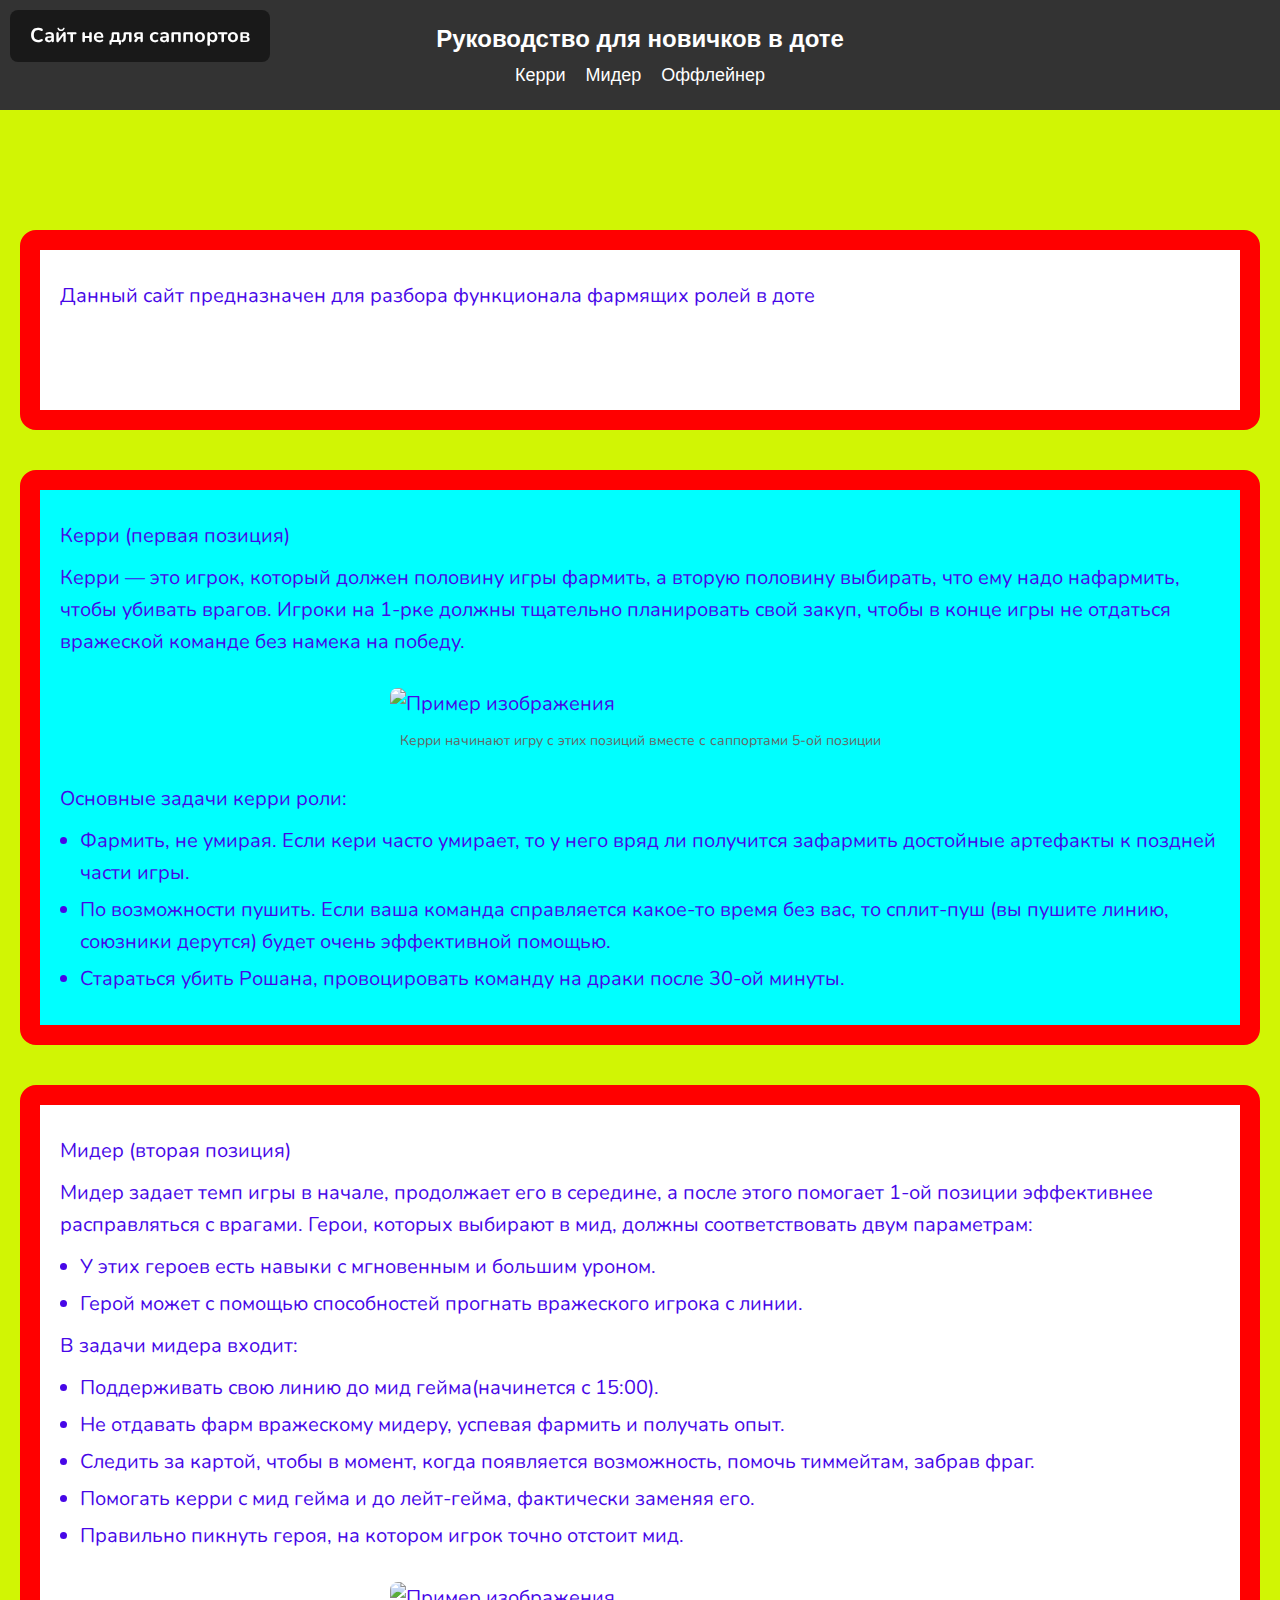
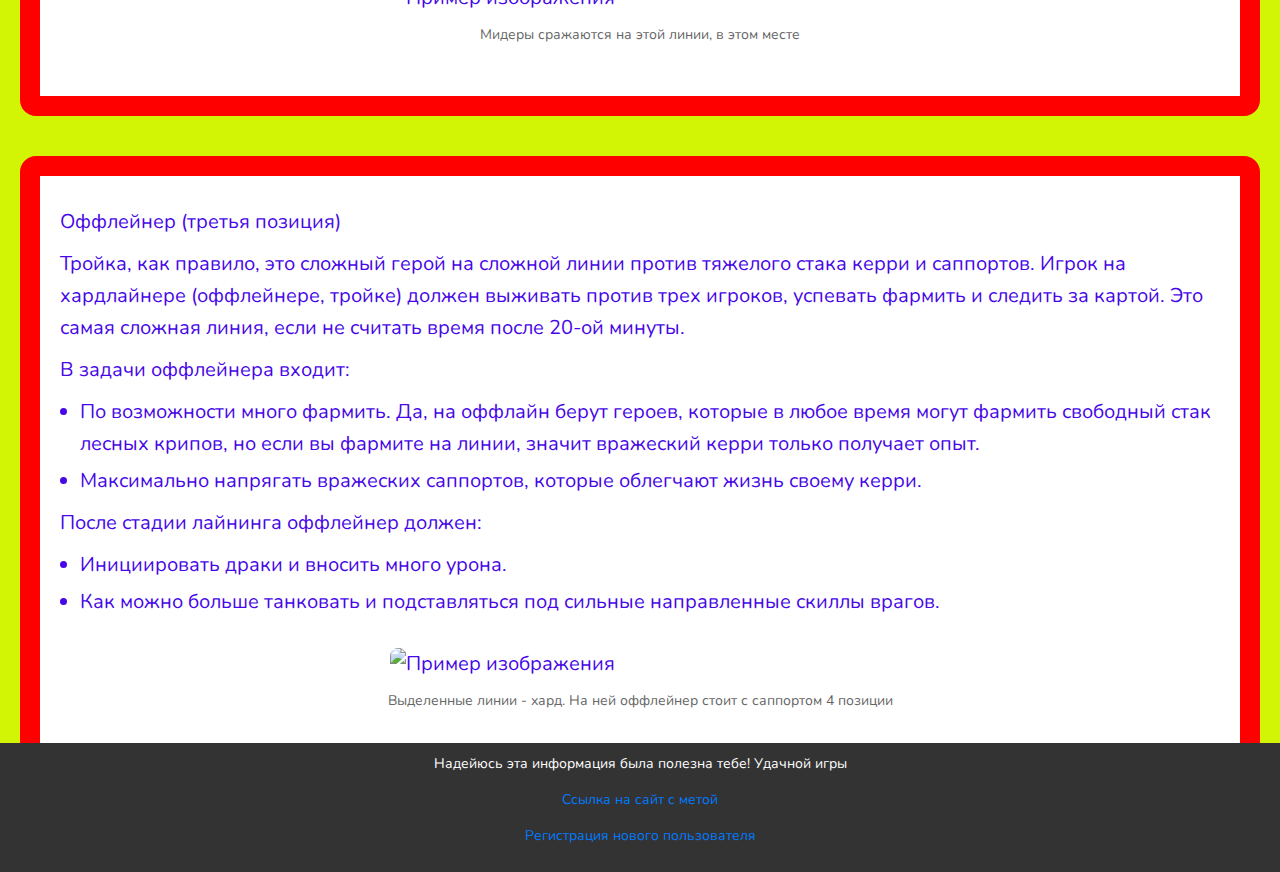
==== commit 9d3bdb94: "lab8" ====
--- a/index.html
+++ b/index.html
@@ -89,7 +89,8 @@
         </div>
     </main>
     <footer>Надейюсь эта информация была полезна тебе! Удачной игры
-        <li><a href="https://dota2protracker.com"> ссылка на сайт с метой</a></li>
+        <p><a href="https://dota2protracker.com"> Cсылка на сайт с метой</a></p>
+        <p><a href="form.html">Регистрация нового пользователя</a></p>
     </footer>
     
     
--- a/ok.css
+++ b/ok.css
@@ -7,36 +7,33 @@
 }
 
 body {
-    font-family: 'Nunito', sans-serif;
-    font-size: 1.25rem; 
+    font-family: Nunito, sans-serif;
+    font-size: 20px;
     font-weight: 400;
     line-height: 1.6;
     margin: 0;
     padding: 0;
     background-color: #d1f504;
-    color: rgba(71, 7, 231, 1);
-    cursor: url('cur.png'), auto;
+    color: #4707e7;
+    cursor: url(cur.png), auto;
     height: 100%;
     width: 100%;
 }
 
 header {
-    font-family: Arial, sans-serif;
-    background-color: #333; 
+    font-family: Arial;
+    background-color: #333;
     color: white;
-    padding: 2rem 1rem;
+    padding: 20px 10px;
     text-align: center;
     width: 100%;
     height: auto;
-    position: relative;
-    display: flex; 
-    flex-wrap: wrap;
-    justify-content: center; 
+    position: relative; 
 }
 
 header h1 {
     margin: 0;
-    font-size: 1.5rem; 
+    font-size: 24px;
     width: 100%;
 }
 
@@ -44,11 +41,11 @@
     list-style: none;
     padding: 0;
     margin: 0;
-    display: flex; 
+    display: flex;
     justify-content: center;
-    gap: 1.25rem; 
+    gap: 20px;
     width: 100%;
-    max-width: 1500px;
+    max-width: 1500px; 
 }
 
 nav ul li {
@@ -58,7 +55,7 @@
 nav ul li a {
     color: white;
     text-decoration: none;
-    font-size: 1.125rem; 
+    font-size: 18px;
 }
 
 nav ul li a:hover {
@@ -66,61 +63,61 @@
 }
 
 main {
-    padding: 2rem;
+    padding: 20px;
     width: 100%;
-    max-width: 75rem;
-    min-width: 320px;
-    margin: 0 auto;
+    max-width: 1500px;
+    min-width: 320px; 
+    margin: 0 auto; 
 }
 
 section {
-    margin-bottom: 2.5rem; 
-    padding: 1.25rem;
+    margin-bottom: 40px;
+    padding: 20px;
     background: white;
-    border-radius: 1rem;
+    border-radius: 16px;
     width: 100%;
-    max-width: 100%;
-    min-height: 200px;
-    position: relative;
-    top: 2rem;
-    border-radius: 1rem;
-    border: 1.25rem solid hsl(0, 100%, 50%);
-    display: flex; 
-    flex-direction: column; 
+    max-width: 100%; 
+    min-height: 200px; 
+    position: relative; 
+    top: 100px;
+    border-radius: 16px;
+    border: 20px solid red;
 }
 
 section p {
-    margin: 0.625rem 0;
+    margin: 10px 0;
+    
 }
 
 section ul {
-    margin: 0.625rem 0;
+    margin: 10px 0 10px 20px;
     padding-left: 0;
 }
 
 section ul li {
-    margin: 0.3125rem 2rem;
+    margin: 5px 0;
 }
 
 section img {
     max-width: 100%;
     height: auto;
     display: block;
-    margin: 0.625rem auto;
-    border-radius: 0.5rem;
-    max-width: 31.25rem; 
-    min-width: 9.375rem; 
+    margin: 10px auto;
+    border-radius: 8px;
+    width: 100%;
+    max-width: 500px; 
+    min-width: 150px; 
 }
 
 section div p {
-    font-size: 0.875rem; 
+    font-size: 14px;
     text-align: center;
-    margin-top: 0.625rem;
-    color: rgba(102, 102, 102, 1); 
+    margin-top: 10px;
+    color: #666;
 }
 
 a {
-    color: #007BFF; 
+    color: #007BFF;
     text-decoration: none;
 }
 
@@ -129,58 +126,43 @@
 }
 
 footer {
-    background-color: #333; 
+    background-color: #333;
     color: white;
     text-align: center;
-    padding: 1rem;
-    font-size: 0.875rem; 
+    padding: 10px;
+    font-size: 14px;
     position: relative;
+    bottom: 0;
     width: 100%;
 }
 
 img {
-    width: 100%;
+    width: 100%; 
     height: auto;
-    object-fit: contain;
-    max-width: 37.5rem; 
-    min-width: 6.25rem; 
+    object-fit: contain; 
+    max-width: 600px;
+    min-width: 100px;
 }
 
 #carry {
     background-color: aqua;
     width: 100%;
     max-width: 1500px;
-    min-width: 12.5rem;
-    position: relative;
+    min-width: 200px;
+    position: relative; 
     z-index: 5;
-    /* top: 100px; */
 }
 
 
 #absolute-message {
-    position: fixed;
-    top: 0.625rem;
-    left: 0.625rem;
+    position: fixed; 
+    top: 10px; 
+    left: 10px; 
     background-color: rgba(0, 0, 0, 0.5); 
     color: white;
-    padding: 0.625rem 1.25rem;
-    font-size: 1.25rem; 
+    padding: 10px 20px;
+    font-size: 20px;
     font-weight: bold;
-    border-radius: 0.5rem;
-    z-index: 10;
+    border-radius: 8px;
+    z-index: 20; 
 }
-
-.car {
-    order:2;
-    flex-basis:35%;
-}
-
-.mid {
-    order:3;
-    flex-basis:20%
-}
-
-.hard{
-    order:1;
-    flex-basis:25%;
-}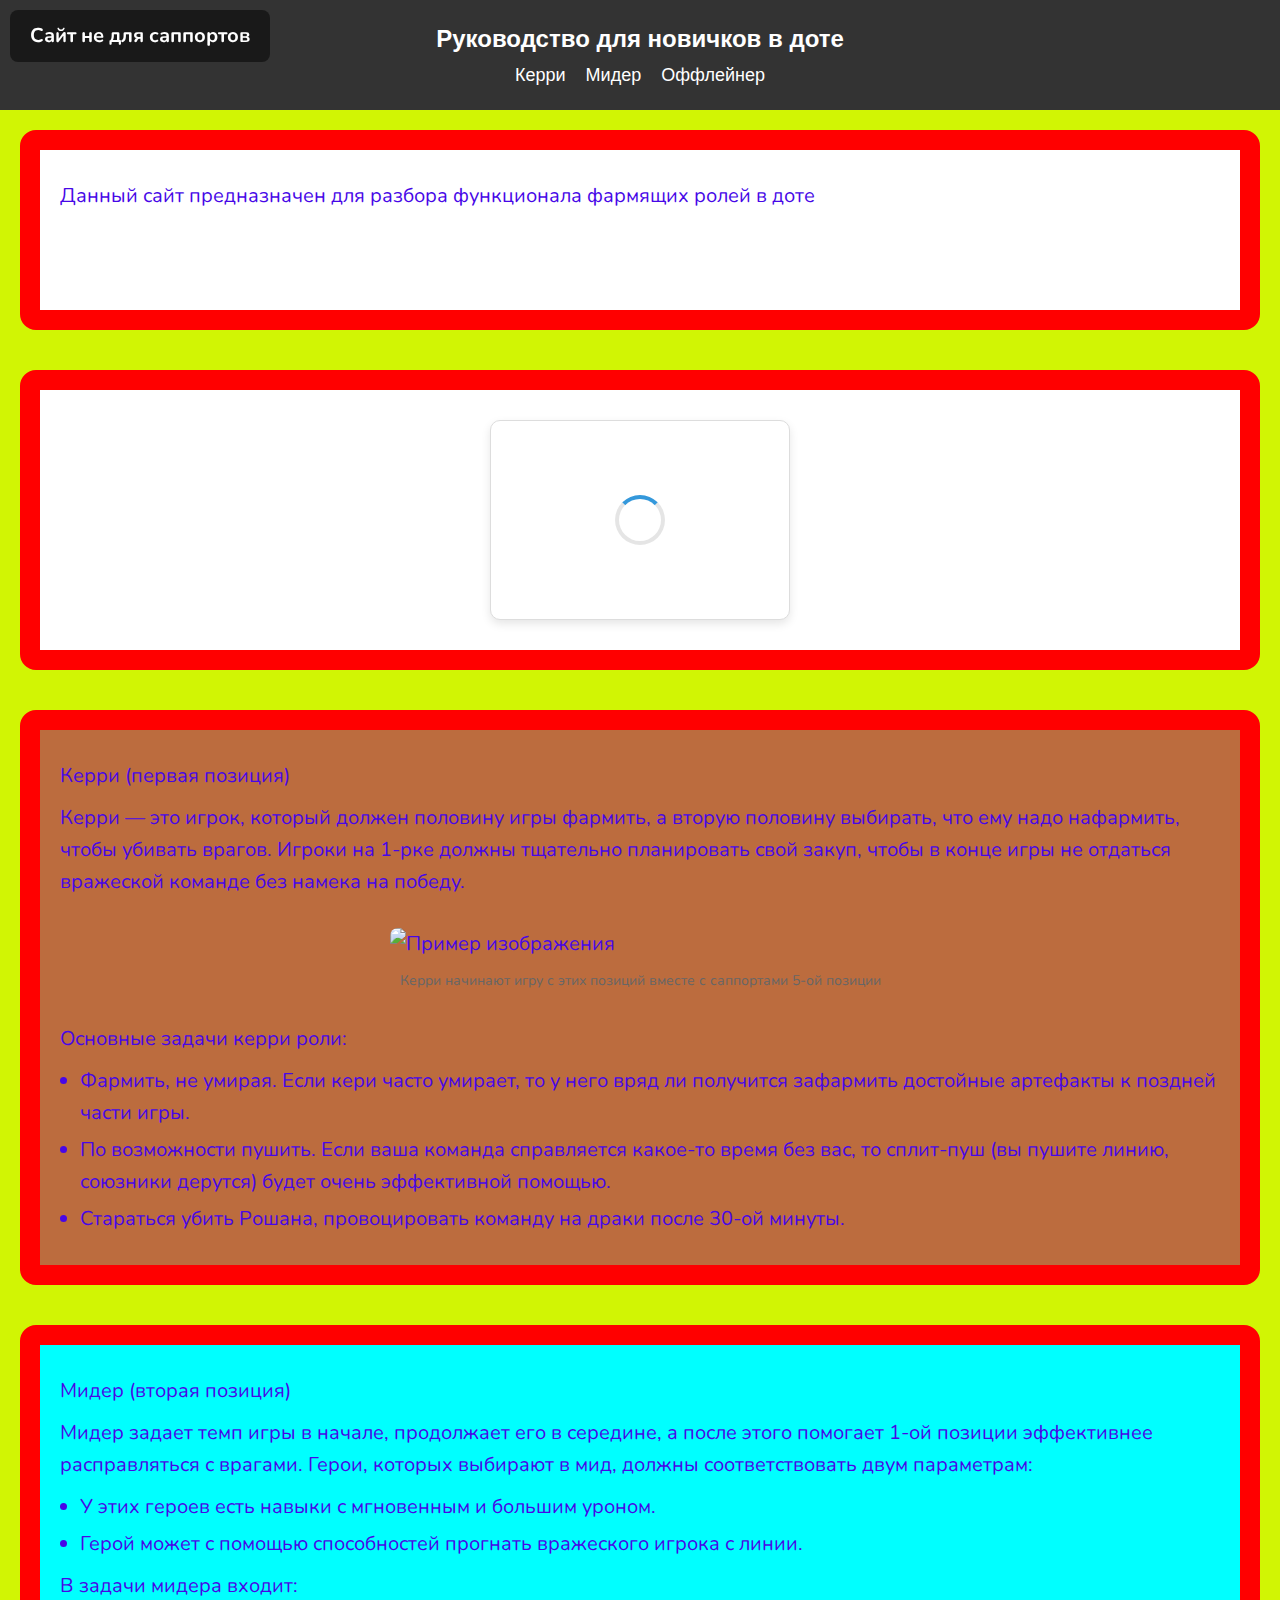
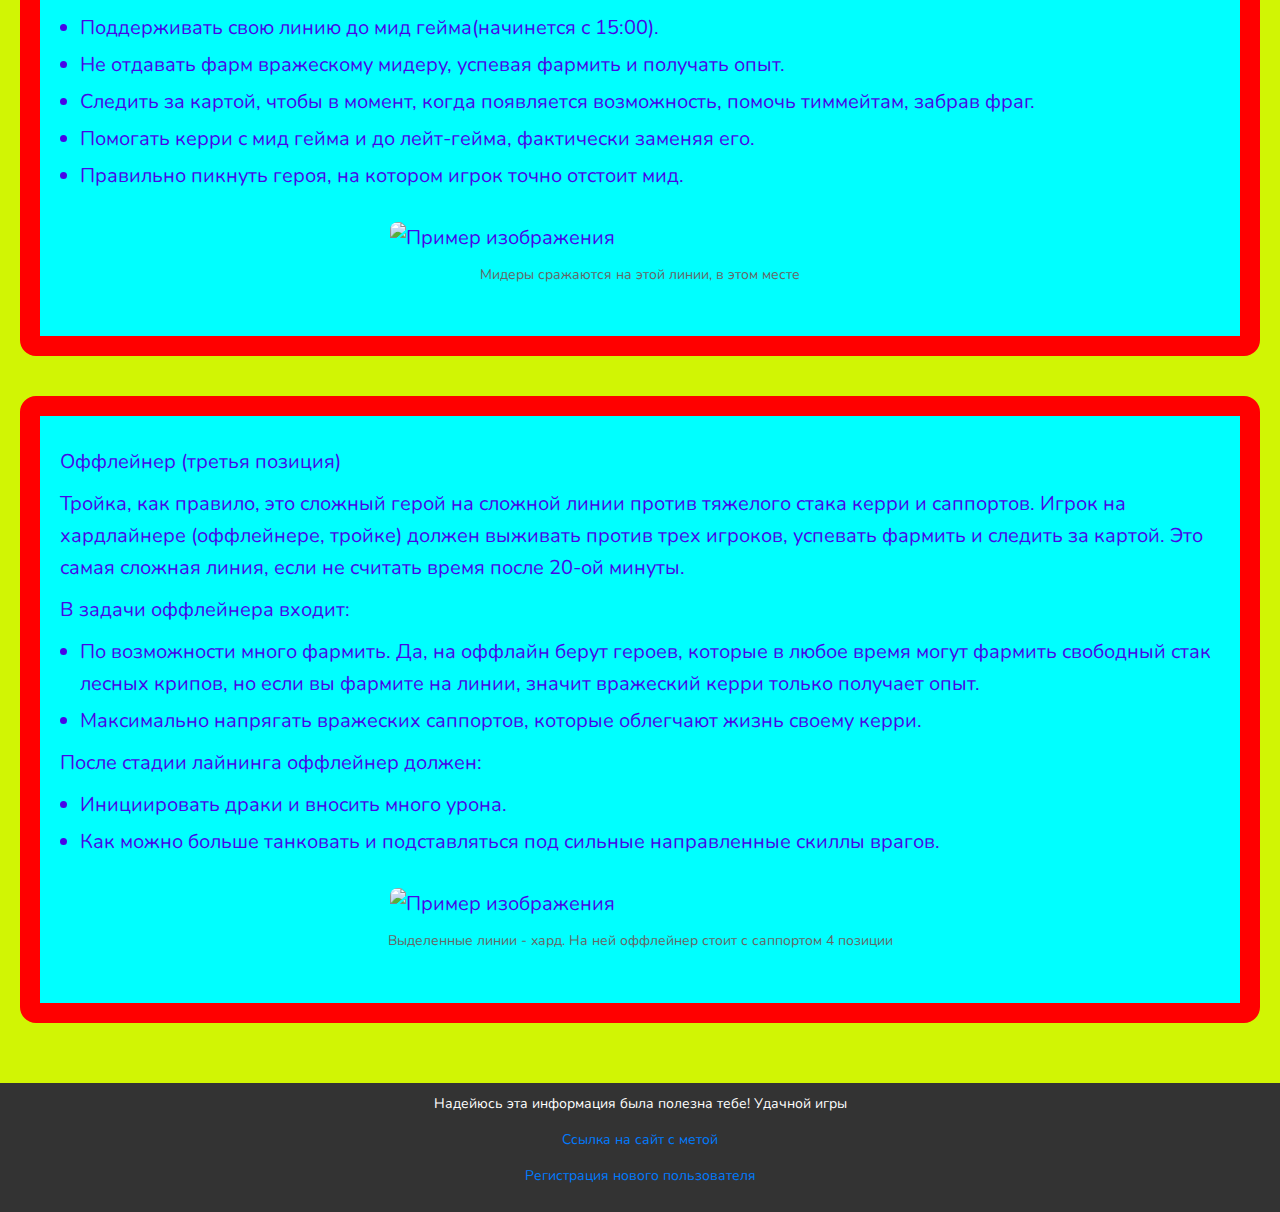
==== commit 6061c818: "lab9" ====
--- a/index.html
+++ b/index.html
@@ -21,6 +21,17 @@
         <section>
         <p>Данный сайт предназначен для разбора функционала фармящих ролей в доте</p>
         </section>
+        <section id="new-card">
+            <div class="card">
+                <div class="loader"></div>
+                <div class="card-content">
+                    <h3>Новая Карточка</h3>
+                    <p>Здесь отображается контент карточки после анимации.</p>
+                </div>
+            </div>
+        </section>
+        
+        
         <section id="carry">
             <p>Керри (первая позиция)</p>
             <p>Керри — это игрок, который должен половину игры фармить, а вторую половину выбирать, что ему надо нафармить, чтобы убивать врагов.
@@ -65,6 +76,7 @@
             <p>Тройка, как правило, это сложный герой на сложной линии против тяжелого стака керри и саппортов. 
                 Игрок на хардлайнере (оффлейнере, тройке) должен выживать против трех игроков, успевать фармить и следить за картой. 
                 Это самая сложная линия, если не считать время после 20-ой минуты.</p>
+
             <p>В задачи оффлейнера входит:
                 <ul>
                     <li>По возможности много фармить. Да, на оффлайн берут героев, которые в любое время могут фармить свободный стак лесных крипов, но если вы фармите на линии, значит вражеский керри только получает опыт. </li>
--- a/ok.css
+++ b/ok.css
@@ -1,3 +1,4 @@
+
 * {
     box-sizing: border-box;
 }
@@ -56,10 +57,12 @@
     color: white;
     text-decoration: none;
     font-size: 18px;
+    transition: color 0.3s, text-decoration 0.3s;
 }
 
 nav ul li a:hover {
     text-decoration: underline;
+    color: #b1c4e3;
 }
 
 main {
@@ -79,7 +82,6 @@
     max-width: 100%; 
     min-height: 200px; 
     position: relative; 
-    top: 100px;
     border-radius: 16px;
     border: 20px solid red;
 }
@@ -145,12 +147,20 @@
 }
 
 #carry {
-    background-color: aqua;
+    background-color: rgb(188, 108, 62);
     width: 100%;
     max-width: 1500px;
     min-width: 200px;
     position: relative; 
     z-index: 5;
+}
+
+#mid {
+    background-color: aqua;
+}
+
+#harder {
+    background-color: aqua;
 }
 
 
@@ -166,3 +176,72 @@
     border-radius: 8px;
     z-index: 20; 
 }
+
+
+#new-card {
+    display: flex;
+    justify-content: center;
+    align-items: center;
+    height: 300px; 
+}
+
+
+.card {
+    position: relative;
+    width: 300px;
+    height: 200px;
+    border: 1px solid #ddd;
+    border-radius: 10px;
+    overflow: hidden;
+    display: flex;
+    justify-content: center;
+    align-items: center;
+    background-color: #fff;
+    box-shadow: 0 4px 10px rgba(0, 0, 0, 0.1);
+}
+
+.loader {
+    border: 4px solid rgba(0, 0, 0, 0.1);
+    border-top: 4px solid #3498db;
+    border-radius: 50%;
+    width: 50px;
+    height: 50px;
+    animation: spin 2s linear infinite, fadeOut 1s forwards 2s;
+    position: absolute;
+}
+
+@keyframes spin {
+    0% {
+        transform: rotate(0deg);
+    }
+    100% {
+        transform: rotate(360deg);
+    }
+}
+
+@keyframes fadeOut {
+    0% {
+        opacity: 1;
+    }
+    100% {
+        opacity: 0;
+        visibility: hidden;
+    }
+}
+
+.card-content {
+    display: block; 
+    text-align: center;
+    opacity: 0;
+    transition: opacity 0.3s ;
+    animation: fadeIn 0.3s forwards 4s; 
+}
+
+@keyframes fadeIn {
+    0% {
+        opacity: 0;
+    }
+    100% {
+        opacity: 1;
+    }
+}